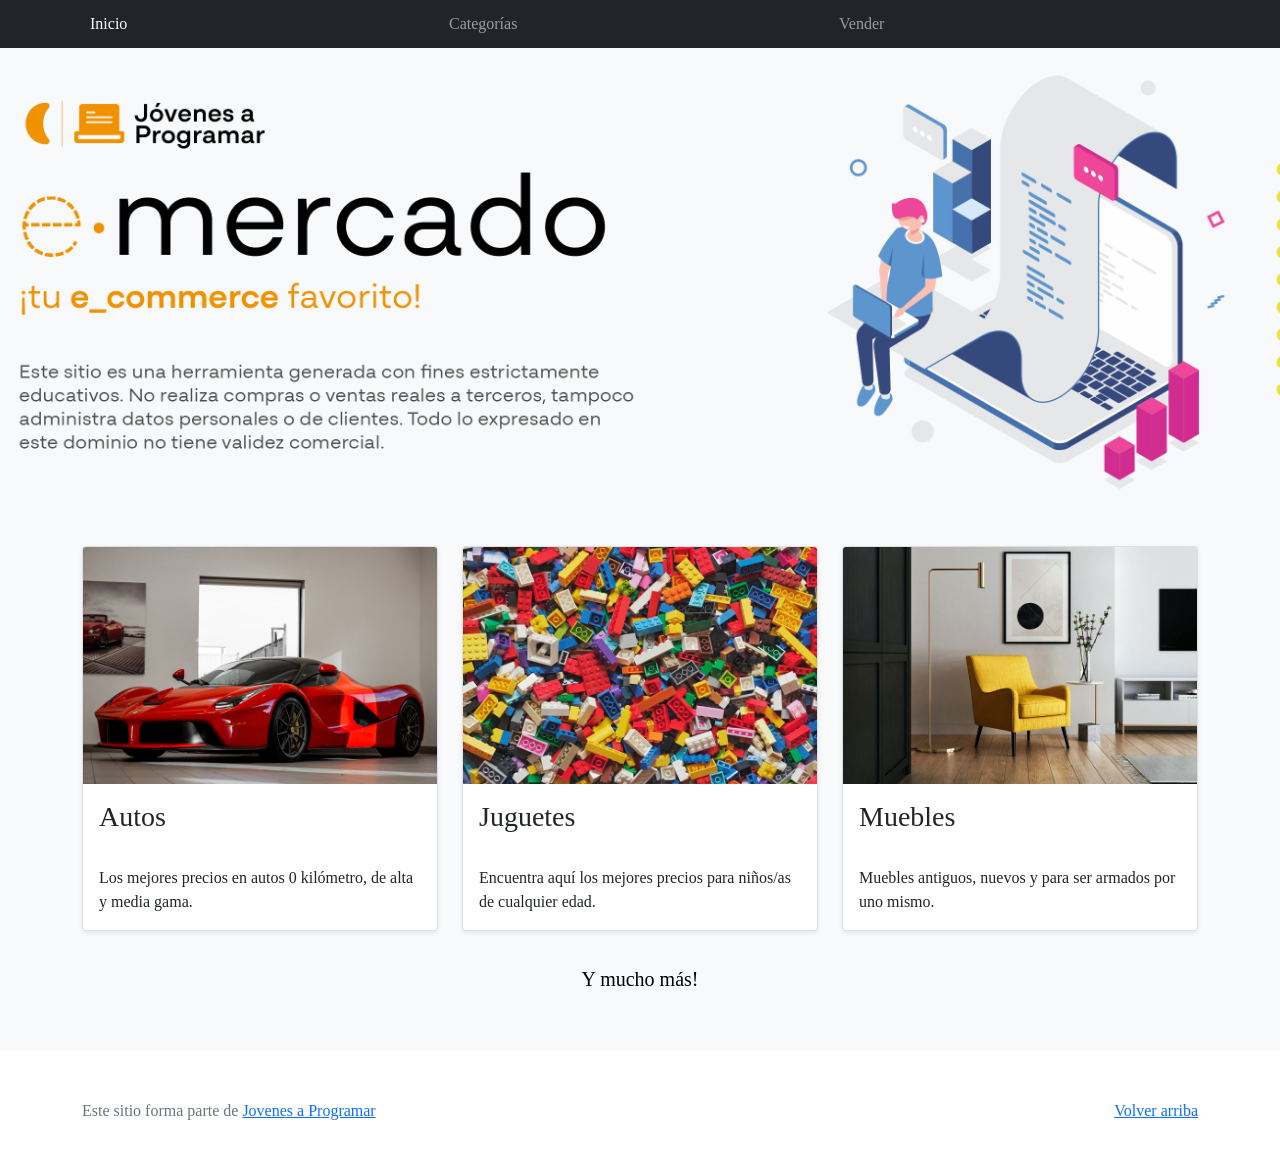
==== index.html @ 8a59c750 "primer push" ====
<!DOCTYPE html>
<html lang="es">

<head>
  <meta http-equiv="Content-Type" content="text/html; charset=UTF-8">
  <meta name="viewport" content="width=device-width, initial-scale=1, shrink-to-fit=no">
  <title>eMercado - Todo lo que busques está aquí</title>

  <link href="https://fonts.googleapis.com/css?family=Raleway:300,300i,400,400i,700,700i,900,900i" rel="stylesheet">
  <link href="css/bootstrap.min.css" rel="stylesheet">
  <link href="css/styles.css" rel="stylesheet">
</head>

<body>
  <nav class="navbar navbar-expand-lg navbar-dark bg-dark p-1">
    <div class="container">
      <button class="navbar-toggler" type="button" data-bs-toggle="collapse" data-bs-target="#navbarNav"
        aria-controls="navbarNav" aria-expanded="false" aria-label="Toggle navigation">
        <span class="navbar-toggler-icon"></span>
      </button>
      <div class="collapse navbar-collapse" id="navbarNav">
        <ul class="navbar-nav w-100 justify-content-between">
          <li class="nav-item">
            <a class="nav-link active" href="index.html">Inicio</a>
          </li>
          <li class="nav-item">
            <a class="nav-link" href="categories.html">Categorías</a>
          </li>
          <li class="nav-item">
            <a class="nav-link" href="sell.html">Vender</a>
          </li>
          <li class="nav-item">
          </li>
        </ul>
      </div>
    </div>
  </nav>
  <main>
    <div class="jumbotron text-center"></div>
    <div class="album py-5 bg-light">
      <div class="container">
        <div class="row">
          <div class="col-md-4">
            <div class="card mb-4 shadow-sm custom-card cursor-active" id="autos">
              <img class="bd-placeholder-img card-img-top" src="img/cars_index.jpg"
                alt="Imgagen representativa de la categoría 'Autos'">
              <h3 class="m-3">Autos</h3>
              <div class="card-body">
                <p class="card-text">Los mejores precios en autos 0 kilómetro, de alta y media gama.</p>
              </div>
            </div>
          </div>
          <div class="col-md-4">
            <div class="card mb-4 shadow-sm custom-card cursor-active" id="juguetes">
              <img class="bd-placeholder-img card-img-top" src="img/toys_index.jpg"
                alt="Imgagen representativa de la categoría 'Juguetes'">
              <h3 class="m-3">Juguetes</h3>
              <div class="card-body">
                <p class="card-text">Encuentra aquí los mejores precios para niños/as de cualquier edad.</p>
              </div>
            </div>
          </div>
          <div class="col-md-4">
            <div class="card mb-4 shadow-sm custom-card cursor-active" id="muebles">
              <img class="bd-placeholder-img card-img-top" src="img/furniture_index.jpg"
                alt="Imgagen representativa de la categoría 'Muebles'">
              <h3 class="m-3">Muebles</h3>
              <div class="card-body">
                <p class="card-text">Muebles antiguos, nuevos y para ser armados por uno mismo.</p>
              </div>
            </div>
          </div>
        </div>
        <div class="row">
          <a class="btn btn-light btn-lg btn-block" href="categories.html">Y mucho más!</a>
        </div>
      </div>
    </div>
  </main>
  <footer class="text-muted">
    <div class="container">
      <p class="float-end">
        <a href="#">Volver arriba</a>
      </p>
      <p>Este sitio forma parte de <a href="https://jovenesaprogramar.edu.uy/" target="_blank">Jovenes a Programar</a></p>
    </div>
  </footer>
  <script src="js/bootstrap.bundle.min.js"></script>
  <script src="js/index.js"></script>
  <script src="js/init.js"></script>
</body>

</html>
---- css/styles.css ----
.jumbotron,
.card-body,
.container,
.site-header {
  font-family: 'Verdana', serif !important;
}

.jumbotron .display-4 {
  font-weight: bold;
}

nav a {
  text-decoration: none;
}

.bd-placeholder-img {
  font-size: 1.125rem;
  text-anchor: middle;
  -webkit-user-select: none;
  -moz-user-select: none;
  -ms-user-select: none;
  user-select: none;
}

@media (min-width: 768px) {
  .bd-placeholder-img-lg {
    font-size: 3.5rem;
  }
}

.jumbotron {
  height: 50vh;
  padding: 5em inherit;
  margin-bottom: 0;
  background-color: #53C0FB;
  background: url('../img/cover_back.png');
  background-size: cover;
  background-position: center;
  background-repeat: no-repeat;
  color: black;
  font-weight: bold;
}

@media (min-width: 768px) {
  .jumbotron {
    padding-top: 6rem;
    padding-bottom: 6rem;
  }
}

.jumbotron p:last-child {
  margin-bottom: 0;
}

.jumbotron-heading {
  font-weight: 300;
}

.jumbotron .container {
  max-width: 40rem;
  background-color: rgba(255, 255, 255, 0.5);
  border-radius: 10px;
  text-shadow: 1px 1px 2px grey;
}

.jumbotron .lead {
  font-size: 38px;
}

footer {
  padding-top: 3rem;
  padding-bottom: 3rem;
}

footer p {
  margin-bottom: .25rem;
}

.site-header a {
  color: white;
  transition: ease-in-out color .15s;
}

.site-header .dropdown-menu a {
  color: black;
}

.dropzone {
  border: 2px dashed #0087F7;
  border-radius: 5px;
  background: white;
}

.img-fit {
  max-height: 100%;
}

.alert {
  position: fixed;
  top: 80px;
  width: 50%;
  left: 50%;
  transform: translate(-50%, 0);
}

.lds-ring {
  display: inline-block;
  position: relative;
  width: 64px;
  height: 64px;
  top: 50%;
  left: 50%;
}

.cursor-active {
  cursor: pointer;
}

.left {
  float: left;
  padding: 4px;
  background-color: rgba(255, 255, 255, 0.5);
}

.lds-ring div {
  box-sizing: border-box;
  display: block;
  position: absolute;
  width: 51px;
  height: 51px;
  margin: 6px;
  border: 6px solid #fff;
  border-radius: 50%;
  animation: lds-ring 1.2s cubic-bezier(0.5, 0, 0.5, 1) infinite;
  border-color: #fff transparent transparent transparent;
}

.lds-ring div:nth-child(1) {
  animation-delay: -0.45s;
}

.lds-ring div:nth-child(2) {
  animation-delay: -0.3s;
}

.lds-ring div:nth-child(3) {
  animation-delay: -0.15s;
}

@keyframes lds-ring {
  0% {
    transform: rotate(0deg);
  }

  100% {
    transform: rotate(360deg);
  }
}

.signin {
  width: 100%;
  max-width: 330px;
  padding: 15px;
  margin: auto;
}

#spinner-wrapper {
  position: fixed;
  background-color: rgba(0, 0, 0, 0.5);
  width: 100%;
  height: 100%;
  top: 0;
  left: 0;
  z-index: 1021;
  display: none;
}

main {
  min-height: calc(100vh - 210px);
}

a.custom-card,
a.custom-card:hover {
  color: inherit;
  text-decoration: inherit;
}

.checked {
  color: orange;
}
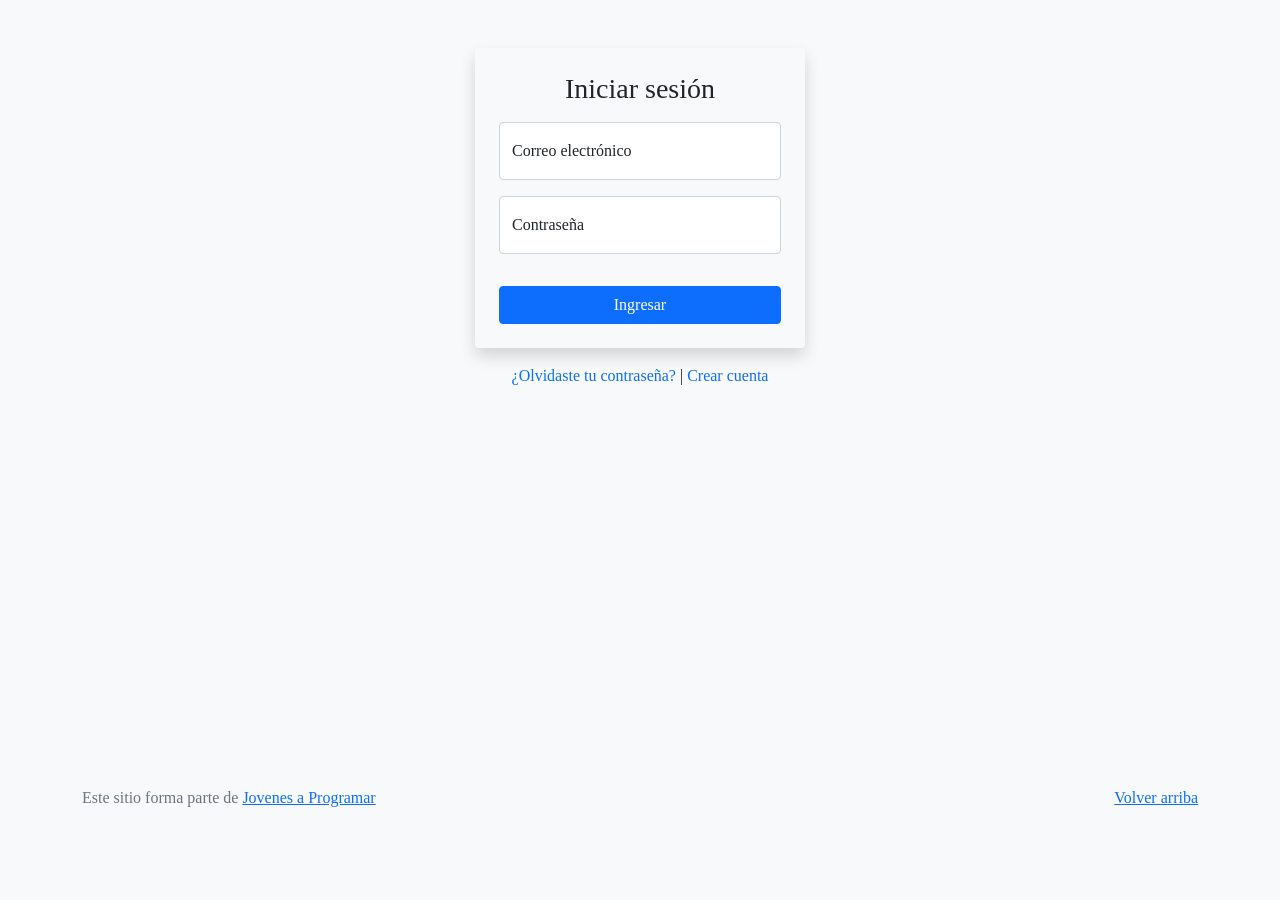
==== commit cc830bee: "entrega_4" ====
--- a/index.html
+++ b/index.html
@@ -31,10 +31,157 @@
           </li>
           <li class="nav-item">
           </li>
+          <div class="dropdown">
+            <button class="btn btn-secondary dropdown-toggle" type="button" id="emailDropdown" data-bs-toggle="dropdown"
+              aria-expanded="false">
+              
+            </button>
+            <ul class="dropdown-menu" aria-labelledby="dropdownMenuButton1">
+              <li><a class="dropdown-item" href="cart.html">Mi carrito</a></li>
+              <li><a class="dropdown-item" href="my-profile.html">Mi perfil</a></li>
+              <li><a class="dropdown-item" href="#" id="logout">Cerrar sesión</a></li>
+            </ul>
         </ul>
       </div>
     </div>
   </nav>
+<!--Inicio del darkmode / lightmode / automode -->
+
+  <link rel="canonical" href="https://getbootstrap.com/docs/5.3/examples/album/">    
+
+    <link href="https://cdn.jsdelivr.net/npm/bootstrap@5.3.0-alpha3/dist/css/bootstrap.min.css" rel="stylesheet" integrity="sha384-KK94CHFLLe+nY2dmCWGMq91rCGa5gtU4mk92HdvYe+M/SXH301p5ILy+dN9+nJOZ" crossorigin="anonymous">
+
+    <style>
+      .bd-placeholder-img {
+        font-size: 1.125rem;
+        text-anchor: middle;
+        -webkit-user-select: none;
+        -moz-user-select: none;
+        user-select: none;
+      }
+
+      @media (min-width: 768px) {
+        .bd-placeholder-img-lg {
+          font-size: 3.5rem;
+        }
+      }
+
+      .b-example-divider {
+        width: 100%;
+        height: 3rem;
+        background-color: rgba(0, 0, 0, .1);
+        border: solid rgba(0, 0, 0, .15);
+        border-width: 1px 0;
+        box-shadow: inset 0 .5em 1.5em rgba(0, 0, 0, .1), inset 0 .125em .5em rgba(0, 0, 0, .15);
+      }
+
+      .b-example-vr {
+        flex-shrink: 0;
+        width: 1.5rem;
+        height: 100vh;
+      }
+
+      .bi {
+        vertical-align: -.125em;
+        fill: currentColor;
+      }
+
+      .nav-scroller {
+        position: relative;
+        z-index: 2;
+        height: 2.75rem;
+        overflow-y: hidden;
+      }
+
+      .nav-scroller .nav {
+        display: flex;
+        flex-wrap: nowrap;
+        padding-bottom: 1rem;
+        margin-top: -1px;
+        overflow-x: auto;
+        text-align: center;
+        white-space: nowrap;
+        -webkit-overflow-scrolling: touch;
+      }
+
+      .btn-bd-primary {
+        --bd-violet-bg: #712cf9;
+        --bd-violet-rgb: 112.520718, 44.062154, 249.437846;
+
+        --bs-btn-font-weight: 600;
+        --bs-btn-color: var(--bs-white);
+        --bs-btn-bg: var(--bd-violet-bg);
+        --bs-btn-border-color: var(--bd-violet-bg);
+        --bs-btn-hover-color: var(--bs-white);
+        --bs-btn-hover-bg: #6528e0;
+        --bs-btn-hover-border-color: #6528e0;
+        --bs-btn-focus-shadow-rgb: var(--bd-violet-rgb);
+        --bs-btn-active-color: var(--bs-btn-hover-color);
+        --bs-btn-active-bg: #5a23c8;
+        --bs-btn-active-border-color: #5a23c8;
+      }
+      .bd-mode-toggle {
+        z-index: 1500;
+      }
+    </style>
+
+    
+  </head>
+  <body>
+    <svg xmlns="http://www.w3.org/2000/svg" style="display: none;">
+      <symbol id="check2" viewBox="0 0 16 16">
+        <path d="M13.854 3.646a.5.5 0 0 1 0 .708l-7 7a.5.5 0 0 1-.708 0l-3.5-3.5a.5.5 0 1 1 .708-.708L6.5 10.293l6.646-6.647a.5.5 0 0 1 .708 0z"/>
+      </symbol>
+      <symbol id="circle-half" viewBox="0 0 16 16">
+        <path d="M8 15A7 7 0 1 0 8 1v14zm0 1A8 8 0 1 1 8 0a8 8 0 0 1 0 16z"/>
+      </symbol>
+      <symbol id="moon-stars-fill" viewBox="0 0 16 16">
+        <path d="M6 .278a.768.768 0 0 1 .08.858 7.208 7.208 0 0 0-.878 3.46c0 4.021 3.278 7.277 7.318 7.277.527 0 1.04-.055 1.533-.16a.787.787 0 0 1 .81.316.733.733 0 0 1-.031.893A8.349 8.349 0 0 1 8.344 16C3.734 16 0 12.286 0 7.71 0 4.266 2.114 1.312 5.124.06A.752.752 0 0 1 6 .278z"/>
+        <path d="M10.794 3.148a.217.217 0 0 1 .412 0l.387 1.162c.173.518.579.924 1.097 1.097l1.162.387a.217.217 0 0 1 0 .412l-1.162.387a1.734 1.734 0 0 0-1.097 1.097l-.387 1.162a.217.217 0 0 1-.412 0l-.387-1.162A1.734 1.734 0 0 0 9.31 6.593l-1.162-.387a.217.217 0 0 1 0-.412l1.162-.387a1.734 1.734 0 0 0 1.097-1.097l.387-1.162zM13.863.099a.145.145 0 0 1 .274 0l.258.774c.115.346.386.617.732.732l.774.258a.145.145 0 0 1 0 .274l-.774.258a1.156 1.156 0 0 0-.732.732l-.258.774a.145.145 0 0 1-.274 0l-.258-.774a1.156 1.156 0 0 0-.732-.732l-.774-.258a.145.145 0 0 1 0-.274l.774-.258c.346-.115.617-.386.732-.732L13.863.1z"/>
+      </symbol>
+      <symbol id="sun-fill" viewBox="0 0 16 16">
+        <path d="M8 12a4 4 0 1 0 0-8 4 4 0 0 0 0 8zM8 0a.5.5 0 0 1 .5.5v2a.5.5 0 0 1-1 0v-2A.5.5 0 0 1 8 0zm0 13a.5.5 0 0 1 .5.5v2a.5.5 0 0 1-1 0v-2A.5.5 0 0 1 8 13zm8-5a.5.5 0 0 1-.5.5h-2a.5.5 0 0 1 0-1h2a.5.5 0 0 1 .5.5zM3 8a.5.5 0 0 1-.5.5h-2a.5.5 0 0 1 0-1h2A.5.5 0 0 1 3 8zm10.657-5.657a.5.5 0 0 1 0 .707l-1.414 1.415a.5.5 0 1 1-.707-.708l1.414-1.414a.5.5 0 0 1 .707 0zm-9.193 9.193a.5.5 0 0 1 0 .707L3.05 13.657a.5.5 0 0 1-.707-.707l1.414-1.414a.5.5 0 0 1 .707 0zm9.193 2.121a.5.5 0 0 1-.707 0l-1.414-1.414a.5.5 0 0 1 .707-.707l1.414 1.414a.5.5 0 0 1 0 .707zM4.464 4.465a.5.5 0 0 1-.707 0L2.343 3.05a.5.5 0 1 1 .707-.707l1.414 1.414a.5.5 0 0 1 0 .708z"/>
+      </symbol>
+    </svg>
+
+    <!-- Inicio Toggle modo dark -->
+    <div class="dropdown position-fixed bottom-0 end-0 mb-3 me-3 bd-mode-toggle">
+      <button class="btn btn-bd-primary py-2 dropdown-toggle d-flex align-items-center"
+              id="bd-theme"
+              type="button"
+              aria-expanded="false"
+              data-bs-toggle="dropdown"
+              aria-label="Toggle theme (auto)">
+        <svg class="bi my-1 theme-icon-active" width="1em" height="1em"><use href="#circle-half"></use></svg>
+        <span class="visually-hidden" id="bd-theme-text">Toggle theme</span>
+      </button>
+      <ul class="dropdown-menu dropdown-menu-end shadow" aria-labelledby="bd-theme-text">
+        <li>
+          <button type="button" class="dropdown-item d-flex align-items-center" data-bs-theme-value="light" aria-pressed="false">
+            <svg class="bi me-2 opacity-50 theme-icon" width="1em" height="1em"><use href="#sun-fill"></use></svg>
+            Modo Claro
+            <svg class="bi ms-auto d-none" width="1em" height="1em"><use href="#check2"></use></svg>
+          </button>
+        </li>
+        <li>
+          <button type="button" class="dropdown-item d-flex align-items-center" data-bs-theme-value="dark" aria-pressed="false">
+            <svg class="bi me-2 opacity-50 theme-icon" width="1em" height="1em"><use href="#moon-stars-fill"></use></svg>
+            Modo Oscuro
+            <svg class="bi ms-auto d-none" width="1em" height="1em"><use href="#check2"></use></svg>
+          </button>
+        </li>
+        <li>
+          <button type="button" class="dropdown-item d-flex align-items-center active" data-bs-theme-value="auto" aria-pressed="true">
+            <svg class="bi me-2 opacity-50 theme-icon" width="1em" height="1em"><use href="#circle-half"></use></svg>
+            Auto
+            <svg class="bi ms-auto d-none" width="1em" height="1em"><use href="#check2"></use></svg>
+          </button>
+        </li>
+      </ul>
+    </div>
+    <!-- Fin Toggle modo dark -->
+
+    <!--Fin del darkmode / lightmode / automode -->
   <main>
     <div class="jumbotron text-center"></div>
     <div class="album py-5 bg-light">
@@ -87,7 +234,7 @@
   </footer>
   <script src="js/bootstrap.bundle.min.js"></script>
   <script src="js/index.js"></script>
-  <script src="js/init.js"></script>
+  <script src="js/init.js"></script>    
 </body>
 
 </html>
--- a/css/styles.css
+++ b/css/styles.css
@@ -96,8 +96,7 @@
 }
 
 .alert {
-  position: fixed;
-  top: 80px;
+  margin-top: 2rem;
   width: 50%;
   left: 50%;
   transform: translate(-50%, 0);
@@ -187,4 +186,36 @@
 
 .checked {
   color: orange;
+}
+.form-floating {
+  margin-bottom: 1rem;
+}
+#login-form {
+  max-width: 330px;
+  margin: auto;
+  padding: 15px;
+}
+#login-form button {
+  margin-top: 1rem;
+}
+
+.search-input {
+  background-image: url("data:image/svg+xml,%3Csvg xmlns='http://www.w3.org/2000/svg' width='16' height='16' fill='currentColor' class='bi bi-search' viewBox='0 0 16 16'%3E%3Cpath d='M11.742 10.326a6.5 6.5 0 1 0-1.416 1.415l3.854 3.855a1 1 0 0 0 1.415-1.416l-3.855-3.854zM1 6.5a5.5 5.5 0 1 1 11 0 5.5 5.5 0 0 1-11 0z'/%3E%3C/svg%3E");
+  background-repeat: no-repeat;
+  background-position: 8px center;
+  padding-right: 30px;
+  padding-left: 30px; 
+}
+
+.product-link {
+  text-decoration: none; /* Elimina la subrayado predeterminado */
+  color: inherit; /* Hereda el color de texto de su contenedor */
+}
+
+#product-info-container {
+  margin-bottom: 20px; /* Ajusta el valor según sea necesario para el espacio entre el párrafo y el carrusel */
+}
+
+.product-image {
+  cursor: pointer;
 }
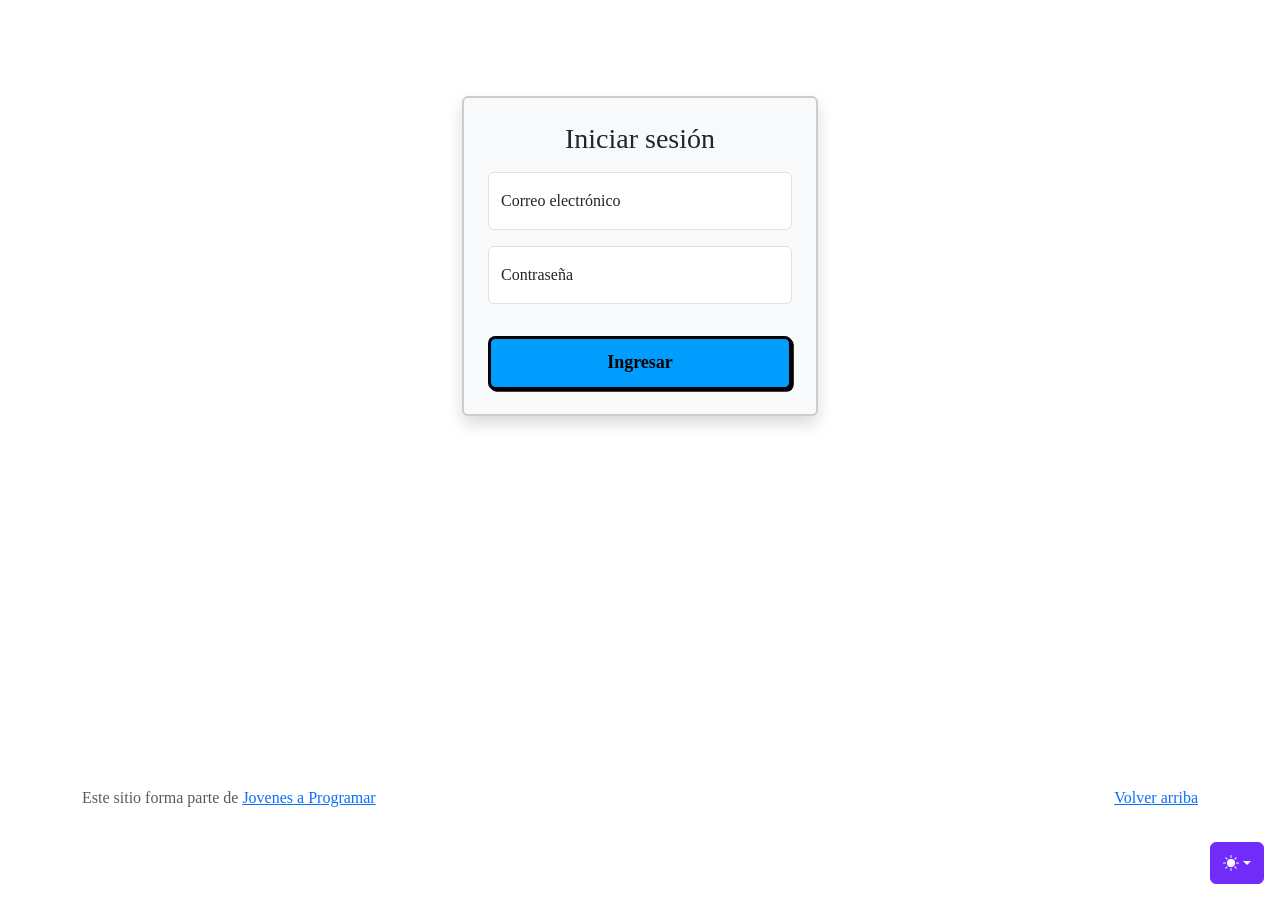
==== commit c32c697d: "entrega_7" ====
--- a/index.html
+++ b/index.html
@@ -10,8 +10,7 @@
   <link href="css/bootstrap.min.css" rel="stylesheet">
   <link href="css/styles.css" rel="stylesheet">
 </head>
-
-<body>
+<body>  
   <nav class="navbar navbar-expand-lg navbar-dark bg-dark p-1">
     <div class="container">
       <button class="navbar-toggler" type="button" data-bs-toggle="collapse" data-bs-target="#navbarNav"
@@ -33,8 +32,7 @@
           </li>
           <div class="dropdown">
             <button class="btn btn-secondary dropdown-toggle" type="button" id="emailDropdown" data-bs-toggle="dropdown"
-              aria-expanded="false">
-              
+              aria-expanded="false">              
             </button>
             <ul class="dropdown-menu" aria-labelledby="dropdownMenuButton1">
               <li><a class="dropdown-item" href="cart.html">Mi carrito</a></li>
@@ -45,144 +43,141 @@
       </div>
     </div>
   </nav>
-<!--Inicio del darkmode / lightmode / automode -->
-
+  <main>
+    <!--Inicio del darkmode / lightmode / automode -->
   <link rel="canonical" href="https://getbootstrap.com/docs/5.3/examples/album/">    
 
-    <link href="https://cdn.jsdelivr.net/npm/bootstrap@5.3.0-alpha3/dist/css/bootstrap.min.css" rel="stylesheet" integrity="sha384-KK94CHFLLe+nY2dmCWGMq91rCGa5gtU4mk92HdvYe+M/SXH301p5ILy+dN9+nJOZ" crossorigin="anonymous">
-
-    <style>
-      .bd-placeholder-img {
-        font-size: 1.125rem;
-        text-anchor: middle;
-        -webkit-user-select: none;
-        -moz-user-select: none;
-        user-select: none;
+  <link href="https://cdn.jsdelivr.net/npm/bootstrap@5.3.0-alpha3/dist/css/bootstrap.min.css" rel="stylesheet" integrity="sha384-KK94CHFLLe+nY2dmCWGMq91rCGa5gtU4mk92HdvYe+M/SXH301p5ILy+dN9+nJOZ" crossorigin="anonymous">
+
+  <style>
+    .bd-placeholder-img {
+      font-size: 1.125rem;
+      text-anchor: middle;
+      -webkit-user-select: none;
+      -moz-user-select: none;
+      user-select: none;
+    }
+
+    @media (min-width: 768px) {
+      .bd-placeholder-img-lg {
+        font-size: 3.5rem;
       }
-
-      @media (min-width: 768px) {
-        .bd-placeholder-img-lg {
-          font-size: 3.5rem;
-        }
-      }
-
-      .b-example-divider {
-        width: 100%;
-        height: 3rem;
-        background-color: rgba(0, 0, 0, .1);
-        border: solid rgba(0, 0, 0, .15);
-        border-width: 1px 0;
-        box-shadow: inset 0 .5em 1.5em rgba(0, 0, 0, .1), inset 0 .125em .5em rgba(0, 0, 0, .15);
-      }
-
-      .b-example-vr {
-        flex-shrink: 0;
-        width: 1.5rem;
-        height: 100vh;
-      }
-
-      .bi {
-        vertical-align: -.125em;
-        fill: currentColor;
-      }
-
-      .nav-scroller {
-        position: relative;
-        z-index: 2;
-        height: 2.75rem;
-        overflow-y: hidden;
-      }
-
-      .nav-scroller .nav {
-        display: flex;
-        flex-wrap: nowrap;
-        padding-bottom: 1rem;
-        margin-top: -1px;
-        overflow-x: auto;
-        text-align: center;
-        white-space: nowrap;
-        -webkit-overflow-scrolling: touch;
-      }
-
-      .btn-bd-primary {
-        --bd-violet-bg: #712cf9;
-        --bd-violet-rgb: 112.520718, 44.062154, 249.437846;
-
-        --bs-btn-font-weight: 600;
-        --bs-btn-color: var(--bs-white);
-        --bs-btn-bg: var(--bd-violet-bg);
-        --bs-btn-border-color: var(--bd-violet-bg);
-        --bs-btn-hover-color: var(--bs-white);
-        --bs-btn-hover-bg: #6528e0;
-        --bs-btn-hover-border-color: #6528e0;
-        --bs-btn-focus-shadow-rgb: var(--bd-violet-rgb);
-        --bs-btn-active-color: var(--bs-btn-hover-color);
-        --bs-btn-active-bg: #5a23c8;
-        --bs-btn-active-border-color: #5a23c8;
-      }
-      .bd-mode-toggle {
-        z-index: 1500;
-      }
-    </style>
-
-    
-  </head>
-  <body>
-    <svg xmlns="http://www.w3.org/2000/svg" style="display: none;">
-      <symbol id="check2" viewBox="0 0 16 16">
-        <path d="M13.854 3.646a.5.5 0 0 1 0 .708l-7 7a.5.5 0 0 1-.708 0l-3.5-3.5a.5.5 0 1 1 .708-.708L6.5 10.293l6.646-6.647a.5.5 0 0 1 .708 0z"/>
-      </symbol>
-      <symbol id="circle-half" viewBox="0 0 16 16">
-        <path d="M8 15A7 7 0 1 0 8 1v14zm0 1A8 8 0 1 1 8 0a8 8 0 0 1 0 16z"/>
-      </symbol>
-      <symbol id="moon-stars-fill" viewBox="0 0 16 16">
-        <path d="M6 .278a.768.768 0 0 1 .08.858 7.208 7.208 0 0 0-.878 3.46c0 4.021 3.278 7.277 7.318 7.277.527 0 1.04-.055 1.533-.16a.787.787 0 0 1 .81.316.733.733 0 0 1-.031.893A8.349 8.349 0 0 1 8.344 16C3.734 16 0 12.286 0 7.71 0 4.266 2.114 1.312 5.124.06A.752.752 0 0 1 6 .278z"/>
-        <path d="M10.794 3.148a.217.217 0 0 1 .412 0l.387 1.162c.173.518.579.924 1.097 1.097l1.162.387a.217.217 0 0 1 0 .412l-1.162.387a1.734 1.734 0 0 0-1.097 1.097l-.387 1.162a.217.217 0 0 1-.412 0l-.387-1.162A1.734 1.734 0 0 0 9.31 6.593l-1.162-.387a.217.217 0 0 1 0-.412l1.162-.387a1.734 1.734 0 0 0 1.097-1.097l.387-1.162zM13.863.099a.145.145 0 0 1 .274 0l.258.774c.115.346.386.617.732.732l.774.258a.145.145 0 0 1 0 .274l-.774.258a1.156 1.156 0 0 0-.732.732l-.258.774a.145.145 0 0 1-.274 0l-.258-.774a1.156 1.156 0 0 0-.732-.732l-.774-.258a.145.145 0 0 1 0-.274l.774-.258c.346-.115.617-.386.732-.732L13.863.1z"/>
-      </symbol>
-      <symbol id="sun-fill" viewBox="0 0 16 16">
-        <path d="M8 12a4 4 0 1 0 0-8 4 4 0 0 0 0 8zM8 0a.5.5 0 0 1 .5.5v2a.5.5 0 0 1-1 0v-2A.5.5 0 0 1 8 0zm0 13a.5.5 0 0 1 .5.5v2a.5.5 0 0 1-1 0v-2A.5.5 0 0 1 8 13zm8-5a.5.5 0 0 1-.5.5h-2a.5.5 0 0 1 0-1h2a.5.5 0 0 1 .5.5zM3 8a.5.5 0 0 1-.5.5h-2a.5.5 0 0 1 0-1h2A.5.5 0 0 1 3 8zm10.657-5.657a.5.5 0 0 1 0 .707l-1.414 1.415a.5.5 0 1 1-.707-.708l1.414-1.414a.5.5 0 0 1 .707 0zm-9.193 9.193a.5.5 0 0 1 0 .707L3.05 13.657a.5.5 0 0 1-.707-.707l1.414-1.414a.5.5 0 0 1 .707 0zm9.193 2.121a.5.5 0 0 1-.707 0l-1.414-1.414a.5.5 0 0 1 .707-.707l1.414 1.414a.5.5 0 0 1 0 .707zM4.464 4.465a.5.5 0 0 1-.707 0L2.343 3.05a.5.5 0 1 1 .707-.707l1.414 1.414a.5.5 0 0 1 0 .708z"/>
-      </symbol>
-    </svg>
-
-    <!-- Inicio Toggle modo dark -->
-    <div class="dropdown position-fixed bottom-0 end-0 mb-3 me-3 bd-mode-toggle">
-      <button class="btn btn-bd-primary py-2 dropdown-toggle d-flex align-items-center"
-              id="bd-theme"
-              type="button"
-              aria-expanded="false"
-              data-bs-toggle="dropdown"
-              aria-label="Toggle theme (auto)">
-        <svg class="bi my-1 theme-icon-active" width="1em" height="1em"><use href="#circle-half"></use></svg>
-        <span class="visually-hidden" id="bd-theme-text">Toggle theme</span>
-      </button>
-      <ul class="dropdown-menu dropdown-menu-end shadow" aria-labelledby="bd-theme-text">
-        <li>
-          <button type="button" class="dropdown-item d-flex align-items-center" data-bs-theme-value="light" aria-pressed="false">
-            <svg class="bi me-2 opacity-50 theme-icon" width="1em" height="1em"><use href="#sun-fill"></use></svg>
-            Modo Claro
-            <svg class="bi ms-auto d-none" width="1em" height="1em"><use href="#check2"></use></svg>
-          </button>
-        </li>
-        <li>
-          <button type="button" class="dropdown-item d-flex align-items-center" data-bs-theme-value="dark" aria-pressed="false">
-            <svg class="bi me-2 opacity-50 theme-icon" width="1em" height="1em"><use href="#moon-stars-fill"></use></svg>
-            Modo Oscuro
-            <svg class="bi ms-auto d-none" width="1em" height="1em"><use href="#check2"></use></svg>
-          </button>
-        </li>
-        <li>
-          <button type="button" class="dropdown-item d-flex align-items-center active" data-bs-theme-value="auto" aria-pressed="true">
-            <svg class="bi me-2 opacity-50 theme-icon" width="1em" height="1em"><use href="#circle-half"></use></svg>
-            Auto
-            <svg class="bi ms-auto d-none" width="1em" height="1em"><use href="#check2"></use></svg>
-          </button>
-        </li>
-      </ul>
-    </div>
-    <!-- Fin Toggle modo dark -->
-
-    <!--Fin del darkmode / lightmode / automode -->
-  <main>
+    }
+
+    .b-example-divider {
+      width: 100%;
+      height: 3rem;
+      background-color: rgba(0, 0, 0, .1);
+      border: solid rgba(0, 0, 0, .15);
+      border-width: 1px 0;
+      box-shadow: inset 0 .5em 1.5em rgba(0, 0, 0, .1), inset 0 .125em .5em rgba(0, 0, 0, .15);
+    }
+
+    .b-example-vr {
+      flex-shrink: 0;
+      width: 1.5rem;
+      height: 100vh;
+    }
+
+    .bi {
+      vertical-align: -.125em;
+      fill: currentColor;
+    }
+
+    .nav-scroller {
+      position: relative;
+      z-index: 2;
+      height: 2.75rem;
+      overflow-y: hidden;
+    }
+
+    .nav-scroller .nav {
+      display: flex;
+      flex-wrap: nowrap;
+      padding-bottom: 1rem;
+      margin-top: -1px;
+      overflow-x: auto;
+      text-align: center;
+      white-space: nowrap;
+      -webkit-overflow-scrolling: touch;
+    }
+
+    .btn-bd-primary {
+      --bd-violet-bg: #712cf9;
+      --bd-violet-rgb: 112.520718, 44.062154, 249.437846;
+
+      --bs-btn-font-weight: 600;
+      --bs-btn-color: var(--bs-white);
+      --bs-btn-bg: var(--bd-violet-bg);
+      --bs-btn-border-color: var(--bd-violet-bg);
+      --bs-btn-hover-color: var(--bs-white);
+      --bs-btn-hover-bg: #6528e0;
+      --bs-btn-hover-border-color: #6528e0;
+      --bs-btn-focus-shadow-rgb: var(--bd-violet-rgb);
+      --bs-btn-active-color: var(--bs-btn-hover-color);
+      --bs-btn-active-bg: #5a23c8;
+      --bs-btn-active-border-color: #5a23c8;
+    }
+    .bd-mode-toggle {
+      z-index: 1500;
+    }
+  </style>    
+</head>
+<body>
+  <svg xmlns="http://www.w3.org/2000/svg" style="display: none;">
+    <symbol id="check2" viewBox="0 0 16 16">
+      <path d="M13.854 3.646a.5.5 0 0 1 0 .708l-7 7a.5.5 0 0 1-.708 0l-3.5-3.5a.5.5 0 1 1 .708-.708L6.5 10.293l6.646-6.647a.5.5 0 0 1 .708 0z"/>
+    </symbol>
+    <symbol id="circle-half" viewBox="0 0 16 16">
+      <path d="M8 15A7 7 0 1 0 8 1v14zm0 1A8 8 0 1 1 8 0a8 8 0 0 1 0 16z"/>
+    </symbol>
+    <symbol id="moon-stars-fill" viewBox="0 0 16 16">
+      <path d="M6 .278a.768.768 0 0 1 .08.858 7.208 7.208 0 0 0-.878 3.46c0 4.021 3.278 7.277 7.318 7.277.527 0 1.04-.055 1.533-.16a.787.787 0 0 1 .81.316.733.733 0 0 1-.031.893A8.349 8.349 0 0 1 8.344 16C3.734 16 0 12.286 0 7.71 0 4.266 2.114 1.312 5.124.06A.752.752 0 0 1 6 .278z"/>
+      <path d="M10.794 3.148a.217.217 0 0 1 .412 0l.387 1.162c.173.518.579.924 1.097 1.097l1.162.387a.217.217 0 0 1 0 .412l-1.162.387a1.734 1.734 0 0 0-1.097 1.097l-.387 1.162a.217.217 0 0 1-.412 0l-.387-1.162A1.734 1.734 0 0 0 9.31 6.593l-1.162-.387a.217.217 0 0 1 0-.412l1.162-.387a1.734 1.734 0 0 0 1.097-1.097l.387-1.162zM13.863.099a.145.145 0 0 1 .274 0l.258.774c.115.346.386.617.732.732l.774.258a.145.145 0 0 1 0 .274l-.774.258a1.156 1.156 0 0 0-.732.732l-.258.774a.145.145 0 0 1-.274 0l-.258-.774a1.156 1.156 0 0 0-.732-.732l-.774-.258a.145.145 0 0 1 0-.274l.774-.258c.346-.115.617-.386.732-.732L13.863.1z"/>
+    </symbol>
+    <symbol id="sun-fill" viewBox="0 0 16 16">
+      <path d="M8 12a4 4 0 1 0 0-8 4 4 0 0 0 0 8zM8 0a.5.5 0 0 1 .5.5v2a.5.5 0 0 1-1 0v-2A.5.5 0 0 1 8 0zm0 13a.5.5 0 0 1 .5.5v2a.5.5 0 0 1-1 0v-2A.5.5 0 0 1 8 13zm8-5a.5.5 0 0 1-.5.5h-2a.5.5 0 0 1 0-1h2a.5.5 0 0 1 .5.5zM3 8a.5.5 0 0 1-.5.5h-2a.5.5 0 0 1 0-1h2A.5.5 0 0 1 3 8zm10.657-5.657a.5.5 0 0 1 0 .707l-1.414 1.415a.5.5 0 1 1-.707-.708l1.414-1.414a.5.5 0 0 1 .707 0zm-9.193 9.193a.5.5 0 0 1 0 .707L3.05 13.657a.5.5 0 0 1-.707-.707l1.414-1.414a.5.5 0 0 1 .707 0zm9.193 2.121a.5.5 0 0 1-.707 0l-1.414-1.414a.5.5 0 0 1 .707-.707l1.414 1.414a.5.5 0 0 1 0 .707zM4.464 4.465a.5.5 0 0 1-.707 0L2.343 3.05a.5.5 0 1 1 .707-.707l1.414 1.414a.5.5 0 0 1 0 .708z"/>
+    </symbol>
+  </svg>
+
+  <!-- Inicio Toggle modo dark -->
+  <div class="dropdown position-fixed bottom-0 end-0 mb-3 me-3 bd-mode-toggle">
+    <button class="btn btn-bd-primary py-2 dropdown-toggle d-flex align-items-center"
+            id="bd-theme"
+            type="button"
+            aria-expanded="false"
+            data-bs-toggle="dropdown"
+            aria-label="Toggle theme (auto)">
+      <svg class="bi my-1 theme-icon-active" width="1em" height="1em"><use href="#circle-half"></use></svg>
+      <span class="visually-hidden" id="bd-theme-text">Toggle theme</span>
+    </button>
+    <ul class="dropdown-menu dropdown-menu-end shadow" aria-labelledby="bd-theme-text">
+      <li>
+        <button type="button" class="dropdown-item d-flex align-items-center" data-bs-theme-value="light" aria-pressed="false">
+          <svg class="bi me-2 opacity-50 theme-icon" width="1em" height="1em"><use href="#sun-fill"></use></svg>
+          Modo claro
+          <svg class="bi ms-auto d-none" width="1em" height="1em"><use href="#check2"></use></svg>
+        </button>
+      </li>
+      <li>
+        <button type="button" class="dropdown-item d-flex align-items-center" data-bs-theme-value="dark" aria-pressed="false">
+          <svg class="bi me-2 opacity-50 theme-icon" width="1em" height="1em"><use href="#moon-stars-fill"></use></svg>
+          Modo oscuro
+          <svg class="bi ms-auto d-none" width="1em" height="1em"><use href="#check2"></use></svg>
+        </button>
+      </li>
+      <li>
+        <button type="button" class="dropdown-item d-flex align-items-center active" data-bs-theme-value="auto" aria-pressed="true">
+          <svg class="bi me-2 opacity-50 theme-icon" width="1em" height="1em"><use href="#circle-half"></use></svg>
+          Auto
+          <svg class="bi ms-auto d-none" width="1em" height="1em"><use href="#check2"></use></svg>
+        </button>
+      </li>
+    </ul>
+  </div>
+  <!-- Fin Toggle modo dark -->
+
+  <!--Fin del darkmode / lightmode / automode -->
     <div class="jumbotron text-center"></div>
     <div class="album py-5 bg-light">
       <div class="container">
@@ -222,7 +217,7 @@
           <a class="btn btn-light btn-lg btn-block" href="categories.html">Y mucho más!</a>
         </div>
       </div>
-    </div>
+    </div>    
   </main>
   <footer class="text-muted">
     <div class="container">
@@ -236,5 +231,4 @@
   <script src="js/index.js"></script>
   <script src="js/init.js"></script>    
 </body>
-
 </html>
--- a/css/styles.css
+++ b/css/styles.css
@@ -9,9 +9,36 @@
   font-weight: bold;
 }
 
+nav {
+  border-bottom: 3px solid #008bcc;
+  box-shadow: 0px 3px 5px rgba(0, 0, 0, 0.2); 
+}
+
 nav a {
   text-decoration: none;
-}
+  position: relative;
+  color: #333; 
+}
+
+nav a::after {
+  content: ""; 
+  position: absolute;
+  left: 0;
+  bottom: 0;
+  width: 100%;
+  height: 2px;
+  background: transparent;
+  transition: background 0.3s;
+}
+
+nav a:hover {
+  color: #008bcc !important; 
+}
+
+nav a:hover::after {
+  background: #008bcc ;
+}
+
 
 .bd-placeholder-img {
   font-size: 1.125rem;
@@ -187,35 +214,341 @@
 .checked {
   color: orange;
 }
+
+/* Fromulario de ingreso */
 .form-floating {
   margin-bottom: 1rem;
 }
 #login-form {
-  max-width: 330px;
-  margin: auto;
-  padding: 15px;
+  max-width: 400px; 
+  margin: 0 auto; 
+  padding: 20px;
+  border: 2px solid #ccc;
+  border-radius: 10px; 
+  box-shadow: 0px 5px 10px rgba(0, 0, 0, 0.2); 
+  text-align: center;
 }
 #login-form button {
   margin-top: 1rem;
 }
 
-.search-input {
-  background-image: url("data:image/svg+xml,%3Csvg xmlns='http://www.w3.org/2000/svg' width='16' height='16' fill='currentColor' class='bi bi-search' viewBox='0 0 16 16'%3E%3Cpath d='M11.742 10.326a6.5 6.5 0 1 0-1.416 1.415l3.854 3.855a1 1 0 0 0 1.415-1.416l-3.855-3.854zM1 6.5a5.5 5.5 0 1 1 11 0 5.5 5.5 0 0 1-11 0z'/%3E%3C/svg%3E");
-  background-repeat: no-repeat;
-  background-position: 8px center;
-  padding-right: 30px;
-  padding-left: 30px; 
+.btn-login {
+  background: #009dff;
+  font-family: inherit;
+  padding: 0.6em 1.3em;
+  font-weight: 900;
+  font-size: 18px;
+  border: 3px solid black;
+  border-radius: 0.4em;
+  box-shadow: 0.1em 0.1em;
+}
+
+.btn-login:hover {
+  transform: translate(-0.05em, -0.05em);
+  box-shadow: 0.15em 0.15em;
+}
+
+.btn-login:active {
+  transform: translate(0.05em, 0.05em);
+  box-shadow: 0.05em 0.05em;
 }
 
 .product-link {
-  text-decoration: none; /* Elimina la subrayado predeterminado */
-  color: inherit; /* Hereda el color de texto de su contenedor */
+  text-decoration: none;
+  color: inherit;
 }
 
 #product-info-container {
-  margin-bottom: 20px; /* Ajusta el valor según sea necesario para el espacio entre el párrafo y el carrusel */
-}
-
-.product-image {
-  cursor: pointer;
-}+  margin-bottom: 20px;
+}
+
+
+.custom-rounded {
+  border-radius: 50%; 
+  width: 200px;
+  height: 200px;
+  cursor: pointer;
+}
+
+.img-max-width {
+  max-width: 100%; 
+}
+
+.img-min-width {
+  min-width: 150px;
+}
+
+.related-product-card {
+  transition: transform 0.3s;
+  cursor: pointer;
+}
+
+.related-product-card:hover {
+  transform: scale(1.1);
+  box-shadow: 0 0 10px rgba(0, 0, 0, 0.2); 
+}
+
+
+/* products-info */
+.cssbuttons-io-button {
+  background: #008bcc;
+  color: white;
+  font-family: inherit;
+  padding: 0.35em;
+  padding-left: 1.2em;
+  font-size: 17px;
+  font-weight: 500;
+  border-radius: 0.9em;
+  border: none;
+  letter-spacing: 0.05em;
+  display: flex;
+  align-items: center;
+  box-shadow: inset 0 0 1.6em -0.6em #008bcc;
+  overflow: hidden;
+  position: relative;
+  height: 2.8em;
+  padding-right: 3.3em;
+  cursor: pointer;
+}
+
+.cssbuttons-io-button .icon {
+  background: white;
+  margin-left: 1em;
+  position: absolute;
+  display: flex;
+  align-items: center;
+  justify-content: center;
+  height: 2.2em;
+  width: 2.2em;
+  border-radius: 0.7em;
+  box-shadow: 0.1em 0.1em 0.6em 0.2em #008bcc;
+  right: 0.3em;
+  transition: all 0.3s;
+}
+
+.cssbuttons-io-button:hover .icon {
+  width: calc(100% - 0.6em);
+}
+
+.cssbuttons-io-button .icon svg {
+  width: 1.1em;
+  transition: transform 0.3s;
+  color: #008bcc;
+  transform: rotate(180deg);
+}
+
+.cssbuttons-io-button:hover .icon svg {
+  transform: translateX(0.1em);
+  transform: rotate(180deg);
+}
+
+.cssbuttons-io-button:active .icon {
+  transform: scale(0.95);
+}
+
+
+.btn-pay {
+  padding: 1.3em 3em;
+  font-size: 12px;
+  font-weight: 500;
+  color: #000;
+  background-color: #fff ;
+  border: none;
+  border-radius: 45px;
+  box-shadow: 0px 8px 15px rgba(0, 0, 0, 0.1);
+  transition: all 0.3s ease 0s;
+  cursor: pointer;
+  outline: none;
+}
+
+.btn-pay:hover {
+  background-color: #008bcc !important;
+  box-shadow: 0px 15px 20px rgba(46, 229, 229, 0.4);
+  color: #fff;
+  transform: translateY(-7px);
+}
+
+.btn-pay:active {
+  transform: translateY(-1px);
+}
+
+/* cart */
+.delete-row {
+  width: 50px;
+  height: 50px;
+  border-radius: 50%;
+  background-color: rgb(20, 20, 20);
+  border: none;
+  font-weight: 600;
+  display: flex;
+  align-items: center;
+  justify-content: center;
+  box-shadow: 0px 0px 20px rgba(0, 0, 0, 0.164);
+  cursor: pointer;
+  transition-duration: .3s;
+  overflow: hidden;
+  position: relative;
+}
+
+.svgIcon {
+  width: 12px;
+  transition-duration: .3s;
+}
+
+.svgIcon path {
+  fill: white;
+}
+
+.delete-row:hover {
+  width: 80px;
+  border-radius: 50px;
+  transition-duration: .3s;
+  background-color: rgb(255, 69, 69);
+  align-items: center;
+}
+
+.delete-row:hover .svgIcon {
+  width: 50px;
+  transition-duration: .3s;
+  transform: translateY(60%);
+}
+
+.delete-row::before {
+  position: absolute;
+  top: -20px;
+  content: "Eliminar";
+  color: white;
+  transition-duration: .3s;
+  font-size: 2px;
+}
+
+.delete-row:hover::before {
+  font-size: 13px;
+  opacity: 1;
+  transform: translateY(30px);
+  transition-duration: .3s;
+}
+
+.btn-buy{
+  font-size: 18px;
+  letter-spacing: 2px;
+  text-transform: uppercase;
+  display: inline-block;
+  text-align: center;
+  font-weight: bold;
+  padding: 0.7em 2em;
+  border: 3px solid #009dff;
+  border-radius: 2px;
+  position: relative;
+  box-shadow: 0 2px 10px rgba(0, 0, 0, 0.16), 0 3px 6px rgba(0, 0, 0, 0.1);
+  color: #009dff;
+  text-decoration: none;
+  transition: 0.3s ease all;
+  z-index: 1;
+}
+
+.btn-buy:before {
+  transition: 0.5s all ease;
+  position: absolute;
+  top: 0;
+  left: 50%;
+  right: 50%;
+  bottom: 0;
+  opacity: 0;
+  content: '';
+  background-color: #009dff;
+  z-index: -1;
+}
+
+.btn-buy:hover, .btn-buy:focus {
+  color: rgb(0, 0, 0);
+}
+
+.btn-buy:hover:before, .btn-buy:focus:before {
+  transition: 0.5s all ease;
+  left: 0;
+  right: 0;
+  opacity: 1;
+}
+
+.btn-buy:active {
+  transform: scale(0.9);
+}
+
+.btn-submit {
+  position: relative;
+  font-family: 'Heebo', sans-serif;
+  padding: 12px 40px;
+  border: 0;
+  background: #008bcc;
+  color: #ffffff;
+  font-weight: 500;
+  font-size: 1em;
+  border-radius: 8px;
+  overflow: hidden;
+  cursor: pointer;
+  transition: 0.3s ease-in-out;
+}
+
+.btn-submit:hover {
+  text-shadow: 0px 5px 10px rgba(0, 0, 0, 0.562);
+  transform: scale(1.01);
+  box-shadow: inset 0px 0px 10px #008bcc;
+}
+
+.btn-submit::after {
+  content: "";
+  position: absolute;
+  top: 0;
+  left: -100px;
+  width: 50%;
+  height: 100%;
+  transform: rotate(80deg);
+  background: #ffffff77;
+  filter: blur(10px);
+  transition: 0.6s ease-in-out;
+}
+
+.btn-submit:hover::after {
+  left: 100%;
+}
+
+/* profile */
+.btn-profile {
+  position: relative;
+  font-family: 'Heebo', sans-serif;
+  padding: 12px 40px;
+  border: 0;
+  background: #008bcc;
+  color: #ffffff;
+  font-weight: 500;
+  font-size: 1.4em;
+  border-radius: 8px;
+  overflow: hidden;
+  cursor: pointer;
+  transition: 0.3s ease-in-out
+}
+
+.btn-profile::after {
+  content: "";
+  position: absolute;
+  top: 0;
+  left: -100px;
+  width: 50%;
+  height: 100%;
+  transform: rotate(80deg);
+  background: #ffffff77;
+  filter: blur(10px);
+  transition: 0.6s ease-in-out;
+}
+
+.btn-profile:hover::after {
+  left: 100%;
+}
+
+.btn-profile:hover {
+  text-shadow: 0px 5px 10px rgba(0, 0, 0, 0.562);
+  transform: scale(1.01);
+  box-shadow: inset 0px 0px 10px #008bcc;
+}
+
